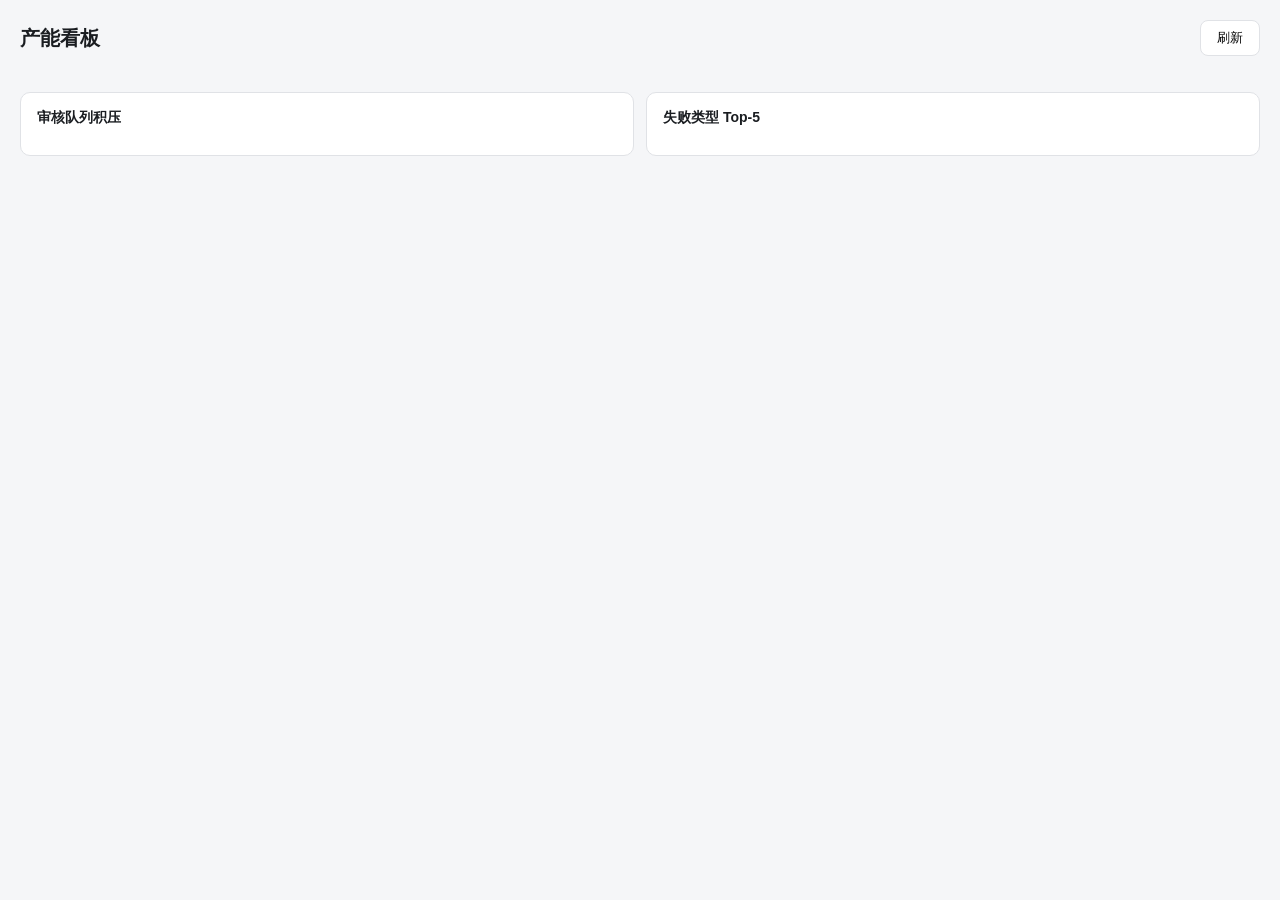
==== query-validation-platform/static/dashboard.html @ d2c981a8 "feat: 审核工作台 + 看板前端（S1 可用） - static/workbench.html：三栏审核工作台（队列/详情/操作）+ 计时器 + 心跳 - static/dashboard.htm" ====
<!DOCTYPE html>
<html lang="zh-CN">
<head>
<meta charset="UTF-8">
<meta name="viewport" content="width=device-width, initial-scale=1.0">
<title>产能看板 · 产能验证平台</title>
<style>
  :root { --bg:#f5f6f8; --card:#fff; --border:#e0e2e6; --text:#1a1d21; --muted:#6b7280; --green:#16a34a; --yellow:#d97706; --red:#dc2626; }
  * { box-sizing:border-box; margin:0; padding:0; }
  body { font-family:-apple-system,"PingFang SC","Microsoft YaHei",sans-serif; background:var(--bg); color:var(--text); padding:20px; }
  header { display:flex; align-items:center; gap:12px; margin-bottom:20px; }
  header h1 { font-size:20px; }
  header .refresh { margin-left:auto; padding:8px 16px; border:none; border-radius:8px; background:var(--card); border:1px solid var(--border); cursor:pointer; }
  .grid { display:grid; grid-template-columns:repeat(4,1fr); gap:12px; margin-bottom:16px; }
  .metric { background:var(--card); border:1px solid var(--border); border-radius:10px; padding:16px; }
  .metric .label { font-size:12px; color:var(--muted); margin-bottom:6px; }
  .metric .value { font-size:24px; font-weight:700; }
  .row { display:grid; grid-template-columns:1fr 1fr; gap:12px; }
  .panel { background:var(--card); border:1px solid var(--border); border-radius:10px; padding:16px; }
  .panel h2 { font-size:14px; margin-bottom:12px; }
  .bar-row { display:flex; align-items:center; gap:8px; margin-bottom:8px; }
  .bar-label { width:40px; font-size:12px; }
  .bar { height:18px; border-radius:4px; }
  .bar-green { background:var(--green); } .bar-yellow { background:var(--yellow); } .bar-red { background:var(--red); }
  .error-item { padding:4px 0; font-size:13px; border-bottom:1px solid #f0f0f0; }
  .q-depth { display:flex; gap:12px; }
  .q-item { flex:1; text-align:center; padding:10px; border:1px solid var(--border); border-radius:8px; }
  .q-item .n { font-size:20px; font-weight:700; }
  .q-item .l { font-size:11px; color:var(--muted); }
</style>
</head>
<body>
<header>
  <h1>产能看板</h1>
  <span id="updated" style="color:var(--muted);font-size:12px;"></span>
  <button class="refresh" onclick="load()">刷新</button>
</header>
<div class="grid" id="metrics"></div>
<div class="row">
  <div class="panel"><h2>审核队列积压</h2><div class="q-depth" id="queue"></div></div>
  <div class="panel"><h2>失败类型 Top-5</h2><div id="errors"></div></div>
</div>
<script>
async function load(){
  const r=await fetch('/api/dashboard/metrics');
  const d=await r.json();
  const m=document.getElementById('metrics');
  const fmtPct=x=>`${(x*100).toFixed(1)}%`;
  const fmtSec=x=>x>60?`${(x/60).toFixed(1)}min`:`${x.toFixed(1)}s`;
  m.innerHTML=`
    <div class="metric"><div class="label">今日吞吐（条/时）</div><div class="value">${d.throughput_per_hour}</div></div>
    <div class="metric"><div class="label">首过率（24h）</div><div class="value">${fmtPct(d.first_pass_rate_24h)}</div></div>
    <div class="metric"><div class="label">人工触达率（24h）</div><div class="value">${fmtPct(d.human_touch_rate_24h)}</div></div>
    <div class="metric"><div class="label">P95 节点耗时</div><div class="value">${fmtSec(d.p95_node_seconds)}</div></div>
    <div class="metric"><div class="label">单任务成本（24h）</div><div class="value">¥${d.cost_per_task_24h_cny.toFixed(3)}</div></div>
  `;
  const q=document.getElementById('queue');
  q.innerHTML=['A','B','C'].map(r=>`<div class="q-item"><div class="n">${d.queue_depth[r]||0}</div><div class="l">${r} 域</div></div>`).join('');
  const e=document.getElementById('errors');
  e.innerHTML=d.error_top_5.length?d.error_top_5.map(x=>`<div class="error-item">${x.error_class} × ${x.count}</div>`).join(''):'<div style="color:var(--muted)">无失败</div>';
  document.getElementById('updated').textContent='更新于 '+new Date().toLocaleTimeString();
}
load();
setInterval(load, 15000);
</script>
</body>
</html>
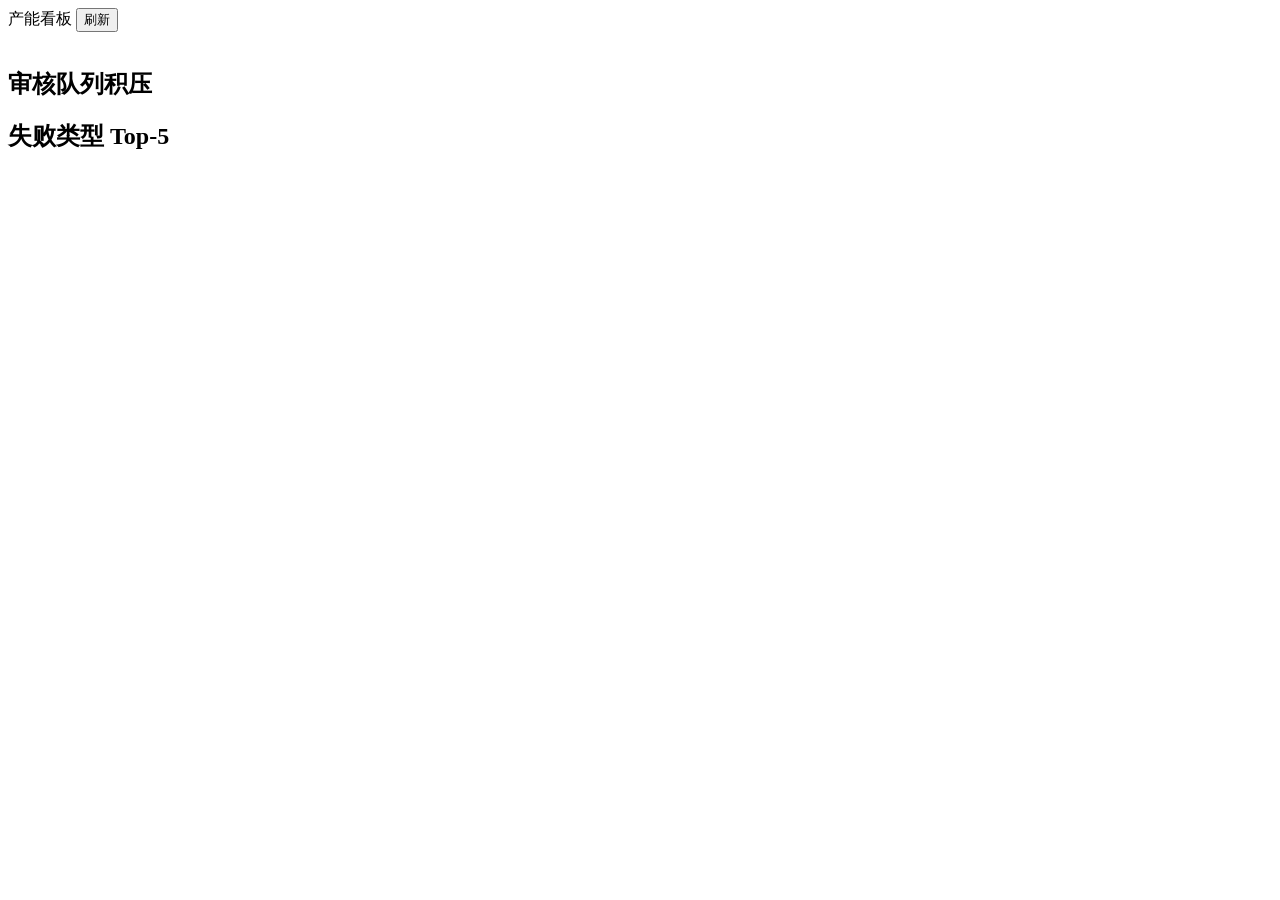
==== commit 7e216e77: "refactor: 前端重构（登录 + 统一导航 + 人性化设计） - 登录页：选角色(A/B/C) + 姓名，localStorage 存登录态 - 统一顶部导航栏：工作台/导入/进度/看板 + 当" ====
--- a/query-validation-platform/static/dashboard.html
+++ b/query-validation-platform/static/dashboard.html
@@ -4,60 +4,37 @@
 <meta charset="UTF-8">
 <meta name="viewport" content="width=device-width, initial-scale=1.0">
 <title>产能看板 · 产能验证平台</title>
-<style>
-  :root { --bg:#f5f6f8; --card:#fff; --border:#e0e2e6; --text:#1a1d21; --muted:#6b7280; --green:#16a34a; --yellow:#d97706; --red:#dc2626; }
-  * { box-sizing:border-box; margin:0; padding:0; }
-  body { font-family:-apple-system,"PingFang SC","Microsoft YaHei",sans-serif; background:var(--bg); color:var(--text); padding:20px; }
-  header { display:flex; align-items:center; gap:12px; margin-bottom:20px; }
-  header h1 { font-size:20px; }
-  header .refresh { margin-left:auto; padding:8px 16px; border:none; border-radius:8px; background:var(--card); border:1px solid var(--border); cursor:pointer; }
-  .grid { display:grid; grid-template-columns:repeat(4,1fr); gap:12px; margin-bottom:16px; }
-  .metric { background:var(--card); border:1px solid var(--border); border-radius:10px; padding:16px; }
-  .metric .label { font-size:12px; color:var(--muted); margin-bottom:6px; }
-  .metric .value { font-size:24px; font-weight:700; }
-  .row { display:grid; grid-template-columns:1fr 1fr; gap:12px; }
-  .panel { background:var(--card); border:1px solid var(--border); border-radius:10px; padding:16px; }
-  .panel h2 { font-size:14px; margin-bottom:12px; }
-  .bar-row { display:flex; align-items:center; gap:8px; margin-bottom:8px; }
-  .bar-label { width:40px; font-size:12px; }
-  .bar { height:18px; border-radius:4px; }
-  .bar-green { background:var(--green); } .bar-yellow { background:var(--yellow); } .bar-red { background:var(--red); }
-  .error-item { padding:4px 0; font-size:13px; border-bottom:1px solid #f0f0f0; }
-  .q-depth { display:flex; gap:12px; }
-  .q-item { flex:1; text-align:center; padding:10px; border:1px solid var(--border); border-radius:8px; }
-  .q-item .n { font-size:20px; font-weight:700; }
-  .q-item .l { font-size:11px; color:var(--muted); }
-</style>
+<link rel="stylesheet" href="/static/common.css">
 </head>
 <body>
-<header>
-  <h1>产能看板</h1>
-  <span id="updated" style="color:var(--muted);font-size:12px;"></span>
-  <button class="refresh" onclick="load()">刷新</button>
-</header>
-<div class="grid" id="metrics"></div>
-<div class="row">
-  <div class="panel"><h2>审核队列积压</h2><div class="q-depth" id="queue"></div></div>
-  <div class="panel"><h2>失败类型 Top-5</h2><div id="errors"></div></div>
+<div id="nav"></div>
+<div class="container">
+  <div class="page-title">产能看板 <span class="muted" style="font-size:13px;font-weight:400;" id="updated"></span> <button class="btn btn-outline" style="margin-left:auto;" onclick="load()">刷新</button></div>
+  <div class="grid grid-4" id="metrics"></div>
+  <div style="height:16px"></div>
+  <div class="grid grid-2">
+    <div class="card"><h2>审核队列积压</h2><div class="grid grid-2" id="queue"></div></div>
+    <div class="card"><h2>失败类型 Top-5</h2><div id="errors"></div></div>
+  </div>
 </div>
+<script src="/static/common.js"></script>
 <script>
+requireLogin();
+renderNav('dashboard');
 async function load(){
   const r=await fetch('/api/dashboard/metrics');
   const d=await r.json();
-  const m=document.getElementById('metrics');
   const fmtPct=x=>`${(x*100).toFixed(1)}%`;
   const fmtSec=x=>x>60?`${(x/60).toFixed(1)}min`:`${x.toFixed(1)}s`;
-  m.innerHTML=`
-    <div class="metric"><div class="label">今日吞吐（条/时）</div><div class="value">${d.throughput_per_hour}</div></div>
-    <div class="metric"><div class="label">首过率（24h）</div><div class="value">${fmtPct(d.first_pass_rate_24h)}</div></div>
-    <div class="metric"><div class="label">人工触达率（24h）</div><div class="value">${fmtPct(d.human_touch_rate_24h)}</div></div>
-    <div class="metric"><div class="label">P95 节点耗时</div><div class="value">${fmtSec(d.p95_node_seconds)}</div></div>
-    <div class="metric"><div class="label">单任务成本（24h）</div><div class="value">¥${d.cost_per_task_24h_cny.toFixed(3)}</div></div>
+  document.getElementById('metrics').innerHTML=`
+    <div class="stat"><div class="n">${d.throughput_per_hour}</div><div class="l">今日吞吐（条/时）</div></div>
+    <div class="stat"><div class="n">${fmtPct(d.first_pass_rate_24h)}</div><div class="l">首过率（24h）</div></div>
+    <div class="stat"><div class="n">${fmtPct(d.human_touch_rate_24h)}</div><div class="l">人工触达率</div></div>
+    <div class="stat"><div class="n">${fmtSec(d.p95_node_seconds)}</div><div class="l">P95 节点耗时</div></div>
+    <div class="stat"><div class="n">¥${d.cost_per_task_24h_cny.toFixed(3)}</div><div class="l">单任务成本</div></div>
   `;
-  const q=document.getElementById('queue');
-  q.innerHTML=['A','B','C'].map(r=>`<div class="q-item"><div class="n">${d.queue_depth[r]||0}</div><div class="l">${r} 域</div></div>`).join('');
-  const e=document.getElementById('errors');
-  e.innerHTML=d.error_top_5.length?d.error_top_5.map(x=>`<div class="error-item">${x.error_class} × ${x.count}</div>`).join(''):'<div style="color:var(--muted)">无失败</div>';
+  document.getElementById('queue').innerHTML=['A','B','C'].map(r=>`<div class="stat"><div class="n">${d.queue_depth[r]||0}</div><div class="l">${r} 域积压</div></div>`).join('');
+  document.getElementById('errors').innerHTML=d.error_top_5.length?d.error_top_5.map(x=>`<div style="padding:5px 0;border-bottom:1px solid #f0f0f0;font-size:13px;">${x.error_class} × ${x.count}</div>`).join(''):'<div class="muted">无失败记录</div>';
   document.getElementById('updated').textContent='更新于 '+new Date().toLocaleTimeString();
 }
 load();
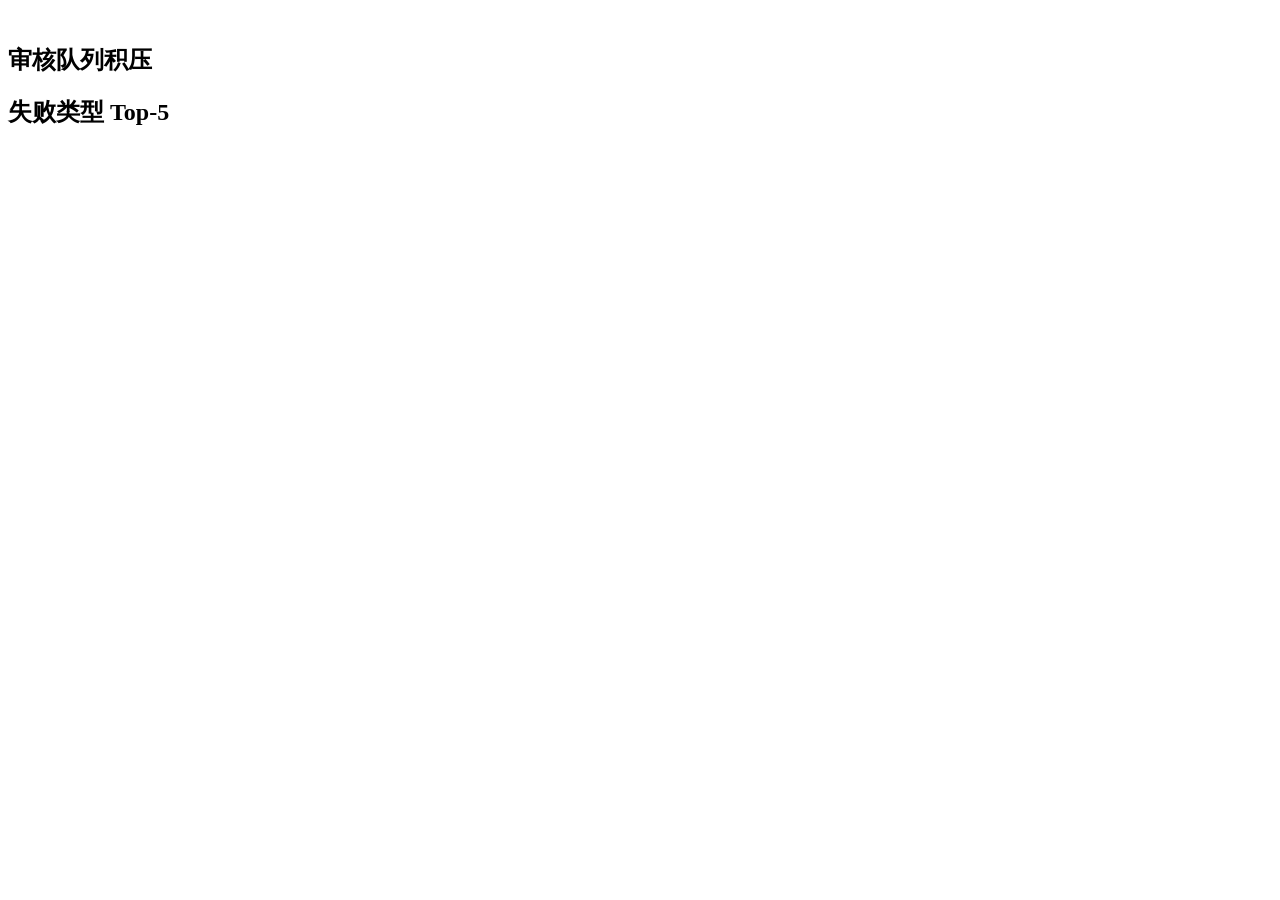
==== commit 211ee976: "refactor: 前端改侧边栏菜单布局 + 按钮化操作 - 左侧固定侧边栏：功能菜单（图标+文字），当前项高亮 - 顶部栏：页面标题 - 侧边栏底部：当前用户 + 退出按钮 - 操作统一按钮化（bt" ====
--- a/query-validation-platform/static/dashboard.html
+++ b/query-validation-platform/static/dashboard.html
@@ -7,9 +7,8 @@
 <link rel="stylesheet" href="/static/common.css">
 </head>
 <body>
-<div id="nav"></div>
-<div class="container">
-  <div class="page-title">产能看板 <span class="muted" style="font-size:13px;font-weight:400;" id="updated"></span> <button class="btn btn-outline" style="margin-left:auto;" onclick="load()">刷新</button></div>
+<div id="layout"></div>
+<div class="content">
   <div class="grid grid-4" id="metrics"></div>
   <div style="height:16px"></div>
   <div class="grid grid-2">
@@ -20,7 +19,7 @@
 <script src="/static/common.js"></script>
 <script>
 requireLogin();
-renderNav('dashboard');
+renderLayout('dashboard', '产能看板');
 async function load(){
   const r=await fetch('/api/dashboard/metrics');
   const d=await r.json();
